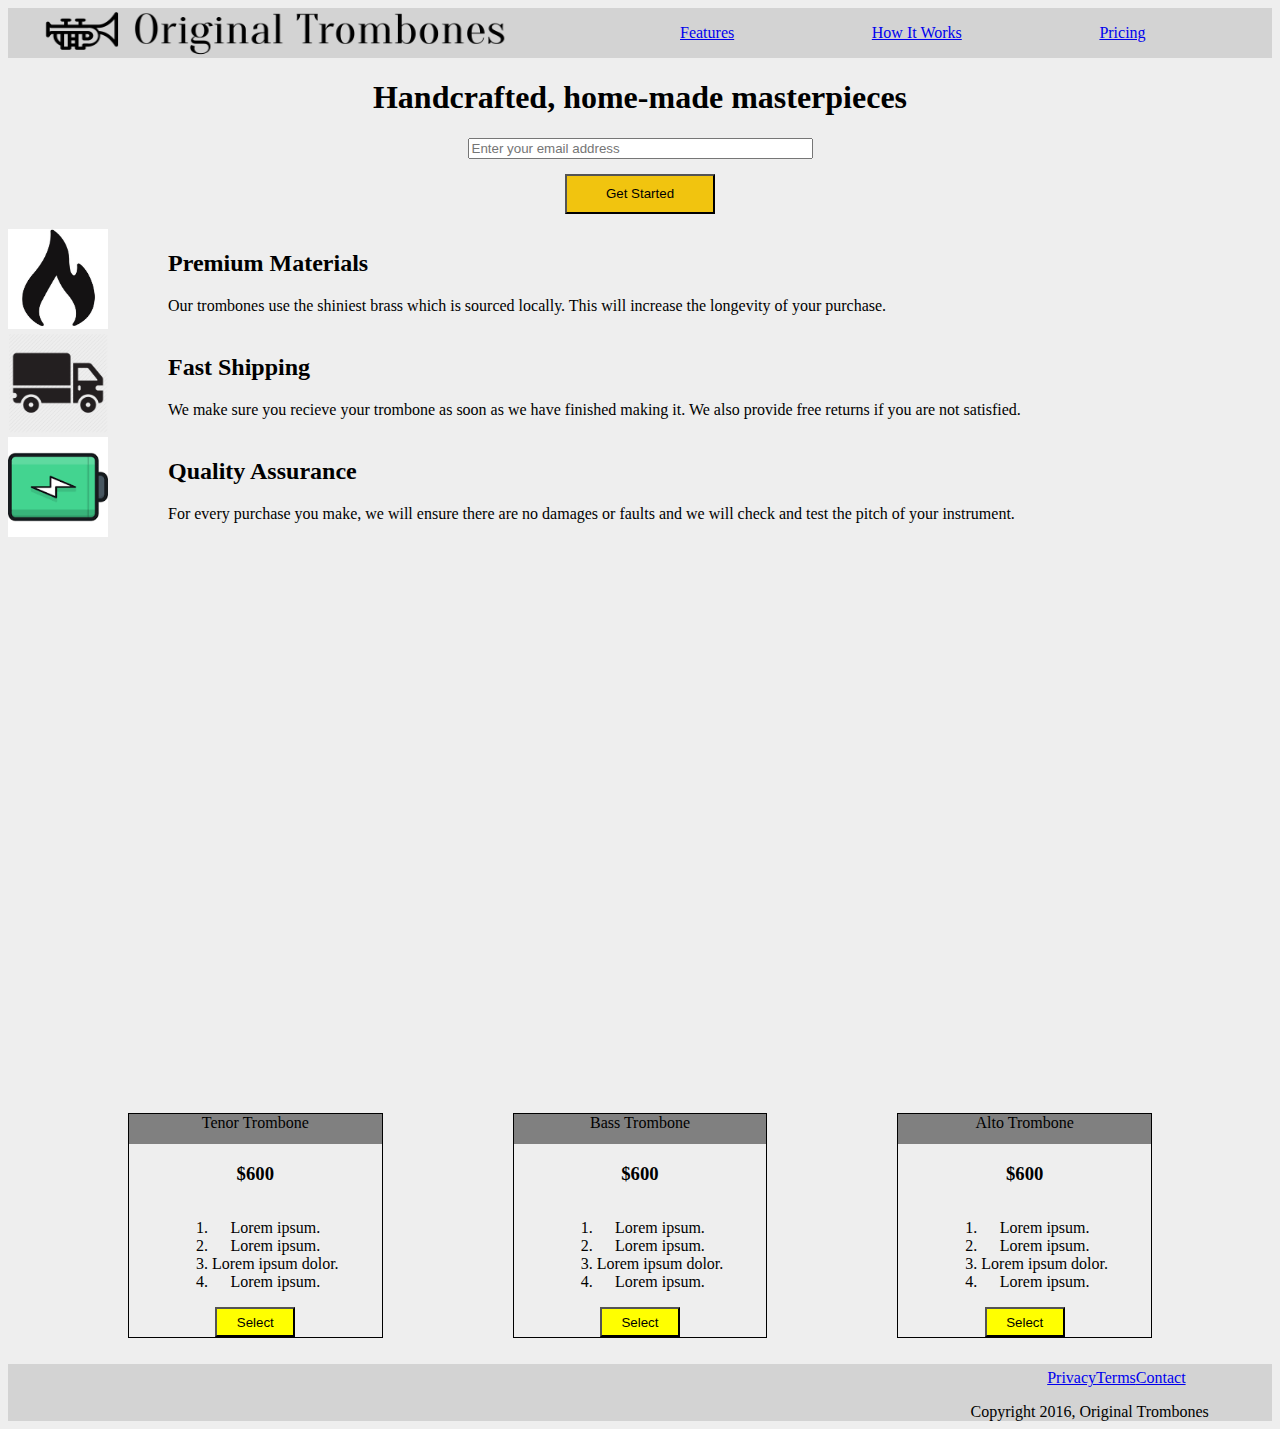
==== index.html @ 067e0964 "renamed index" ====
<!DOCTYPE html>
<html lang="en">
<head>
    <meta charset="UTF-8">
    <meta name="viewport" content="width=device-width, initial-scale=1.0">
    <meta http-equiv="X-UA-Compatible" content="ie=edge">
    <link rel="stylesheet" href="prod.css">
    <title>FreeCodeCamp</title>
</head>


<body> 
    
    <header id="header">
        
        <div class="logo">
            <img src="original_trombones.png" alt="logo" height="50px" width="500px">
    
        </div>
    
        <div class="links">
            
                <ul>
                    <li>
                        <a  href="#features" rel="internal">Features</a>
                    </li>
                    <li>
                       <a  href="#how_it_works" rel="internal">How It Works</a> 
                    </li>
                    <li>
                        <a  href="#pricing" rel="internal">Pricing</a> 
                    </li>
                </ul>
    
            
        </div>
        
    
    </header>

        <h1>Handcrafted, home-made masterpieces</h1>

        <form id="form">
            <input name="email" id="email" placeholder="Enter your email address" size="40"  required>
            <br>
            <input type="submit" id="submit" value="Get Started">
        </form>
    <div>

    <div class="container">    
        <section id="features">
        

        <div class="grid">
            <div class="icon">
                <img src="fire-icon.jpg" alt="icon" height="100px" width="100px">

            </div>
            
        
            <div class="description">
            <h2>Premium Materials</h2>
            <p>Our trombones use the shiniest brass which is sourced locally. This will increase the longevity of your purchase.</p>
            </div>
        </div>
        <div class="grid">
            <div class="icon">
                    <img src="truck_1-512.png" alt="icon" height="100px" width="100px">

            </div>
            <div class="description">
                <h2>Fast Shipping</h2>
                <p>We make sure you recieve your trombone as soon as we have finished making it. We also provide free returns if you are not satisfied.</p>

            </div>

        </div>

        <div class="grid">
                <div class="icon">
                        <img src="battery.png" alt="icon" height="100px" width="100px">
        
                </div>
                
            
                <div class="description">
                <h2>Quality Assurance</h2>
                <p>For every purchase you make, we will ensure there are no damages or faults and we will check and test the pitch of your instrument.</p>
                </div>
            </div>
            
        </section>
        <br>

        <section id="how_it_works">
            <iframe width="853" height="480" src="https://www.youtube.com/embed/EndhDQWlUgg" frameborder="0" allow="accelerometer; autoplay; encrypted-media; gyroscope; picture-in-picture" allowfullscreen></iframe>
        </section>

        <section id="pricing">

          <div id="tenor">
                    <div class="level">
                        Tenor Trombone
                    </div>
                    <h3>$600</h3>
                    <ol>
                        <li>Lorem ipsum.</li>
                        <li>Lorem ipsum.</li>
                        <li>Lorem ipsum dolor.</li>
                        <li>Lorem ipsum.</li>
                    </ol>
                    <button class="btn">Select</button>
                    </div>

                    <div id="bass">
                            <div class="level">
                                Bass Trombone
                            </div>
                            <h3>$600</h3>
                            <ol>
                                <li>Lorem ipsum.</li>
                                <li>Lorem ipsum.</li>
                                <li>Lorem ipsum dolor.</li>
                                <li>Lorem ipsum.</li>
                            </ol>
                            <button class="btn">Select</button>
                            </div>

                            <div id="valve">
                                    <div class="level">
                                        Alto Trombone
                                    </div>
                                    <h3>$600</h3>
                                    <ol>
                                        <li>Lorem ipsum.</li>
                                        <li>Lorem ipsum.</li>
                                        <li>Lorem ipsum dolor.</li>
                                        <li>Lorem ipsum.</li>
                                    </ol>
                                    <button class="btn">Select</button>
                                    </div>

        
        </section>
        <footer>
            <ul>
                <li> <a  href="#" rel="internal">Privacy</a> </li>
                <li> <a  href="#" rel="internal">Terms</a> </li>
                <li> <a  href="#" rel="internal">Contact</a> </li>
            </ul>
            <span>Copyright 2016, Original Trombones</span>
        </footer>

    </div>

</body>
</html>
---- prod.css ----
header{
    display: fixed;
    display: flex;
    background-color: lightgray;
    
        
}

.links{
    width: 50%;
        
}

.logo{
    display: inline;
    display: flex;
    flex-direction: row;
    justify-content: space-between;
    list-style: none;
    width: 50%;
}
 
ul{
    margin-right: 20%;
    display: flex;
    flex-direction: row;
    justify-content: space-between;
    list-style: none;
    text-decoration: none;
        
}
   
h1{
    text-align: center;
}

#submit{
    max-width: 150px;
    width: 100%; 
    height: 40px;
    margin: 15px 0;
    background-color: #f1c40f;

}

form{
    text-align: center;
    
}

body{
    background-color: #eee;

}

.grid{
    display: flex;
    flex-direction: row;
    justify-content: space;
    align-items: center;
}

.description{
    float: right;
    padding-left: 60px;
}
#how_it_works{
    text-align: center;
}

#pricing {
    margin-top: 60px;
    display: flex;
    flex-direction: row;
    justify-content: space-evenly;
    

}
 #tenor, #bass, #valve {
    display: flex;
    flex-direction: column;
    align-items: center;
    text-align: center;
    width: 20%;
    height: 30%;
    border: 1px solid black;
    margin: 10px;

 }

 .level{
     background-color: grey;
     width: 100%;
     height: 30px;

 }

 button{
    height: 30px;
    width: 80px;
    background-color: yellow;
 }

 footer ul{
    width: 90%;
    display: flex;
    justify-content: flex-end;
    padding-top: 5px;
    text-decoration: none;
      
 }
 footer{
    background-color:lightgrey;
     
}

span{
    display: flex;
    justify-content:flex-end;
    width: 95%; 
    padding-top: 0px;
}
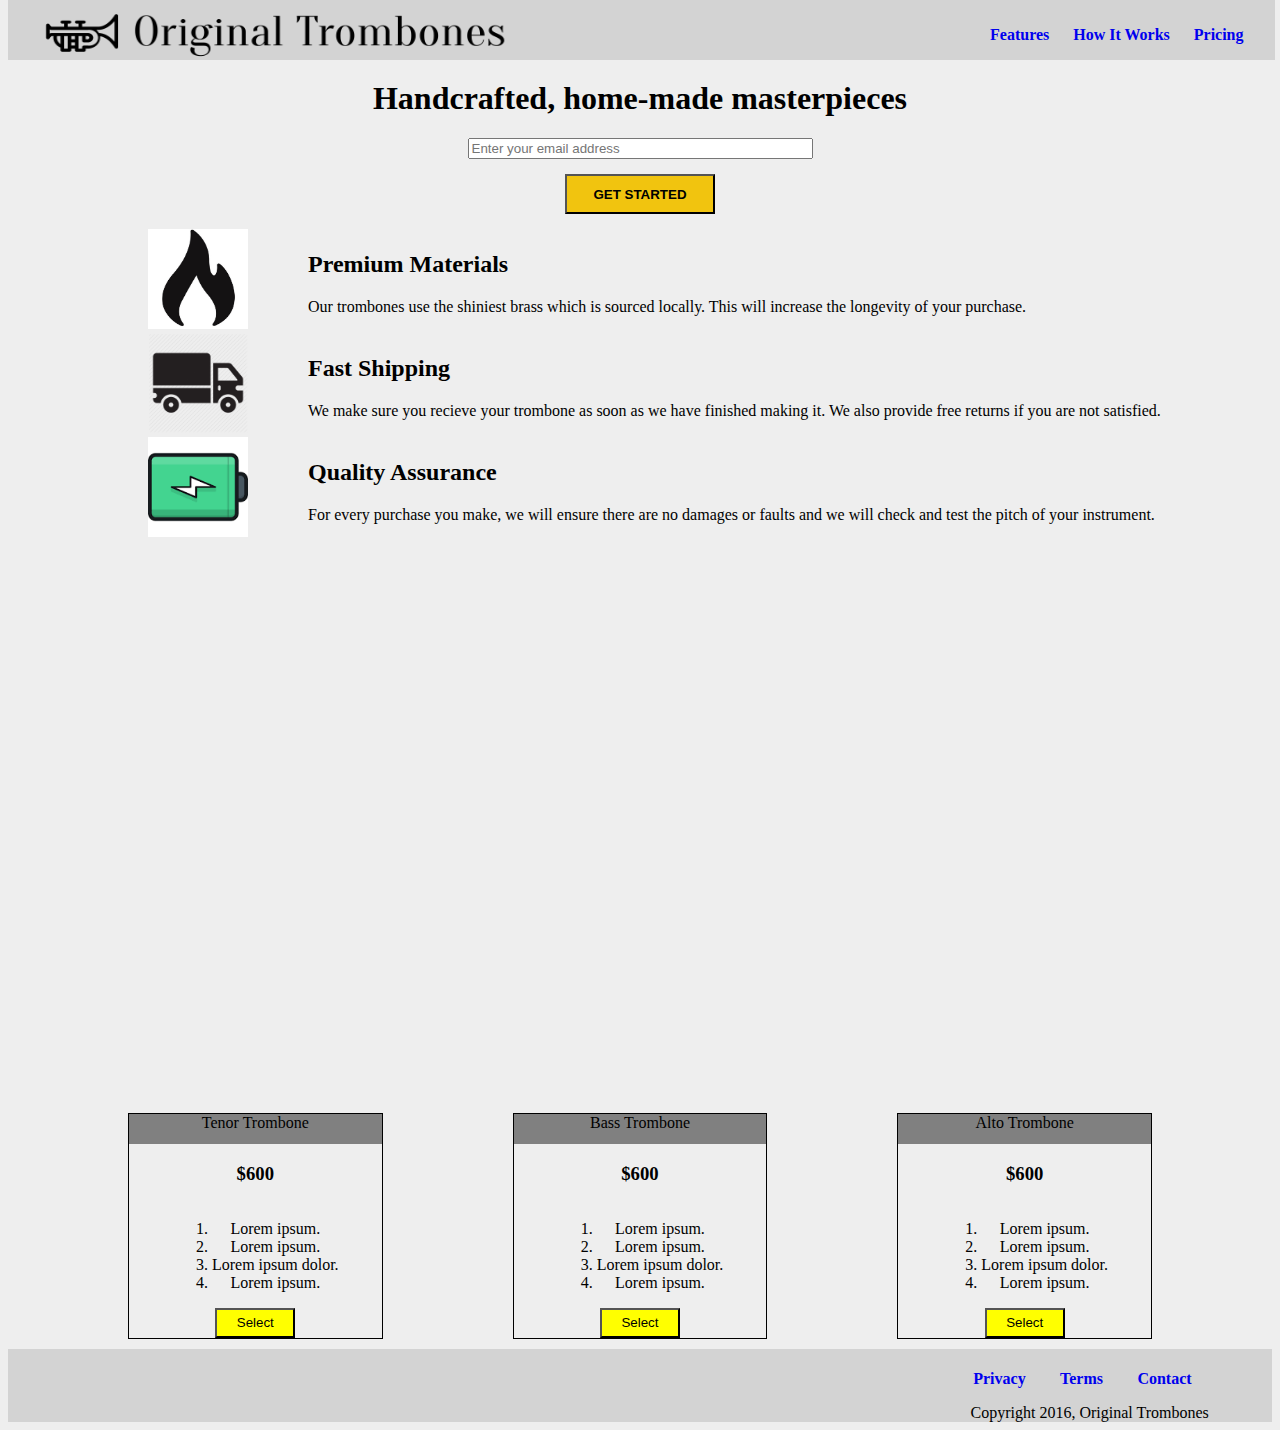
==== commit f018ef4b: "modified my page" ====
--- a/index.html
+++ b/index.html
@@ -45,7 +45,7 @@
             <br>
             <input type="submit" id="submit" value="Get Started">
         </form>
-    <div>
+    
 
     <div class="container">    
         <section id="features">
--- a/prod.css
+++ b/prod.css
@@ -1,11 +1,16 @@
 header{
-    display: fixed;
+    position: fixed;
     display: flex;
     background-color: lightgray;
-    
-        
+    width: 99%;
+    top: 0%; 
+    padding-top: 10px;
 }
-
+a:link {
+    text-decoration: none;
+    font-weight: bold;
+  }
+  
 .links{
     width: 50%;
         
@@ -21,7 +26,9 @@
 }
  
 ul{
-    margin-right: 20%;
+    width: 40%;
+    float: right;
+    margin-right: 5%;
     display: flex;
     flex-direction: row;
     justify-content: space-between;
@@ -40,6 +47,8 @@
     height: 40px;
     margin: 15px 0;
     background-color: #f1c40f;
+    font-weight: 900;
+    text-transform: uppercase;
 
 }
 
@@ -48,8 +57,14 @@
     
 }
 
+#features{
+    margin-left: 140px;
+}
+
 body{
+    margin-top: 80px;
     background-color: #eee;
+    font-size: 1em;
 
 }
 
@@ -102,16 +117,20 @@
  }
 
  footer ul{
-    width: 90%;
+    width: 20%;
     display: flex;
-    justify-content: flex-end;
+    justify-content: space-around;
     padding-top: 5px;
     text-decoration: none;
-      
+    float: right;
+    padding-left: 100px;
+  
+    
+          
  }
  footer{
     background-color:lightgrey;
-     
+    
 }
 
 span{
